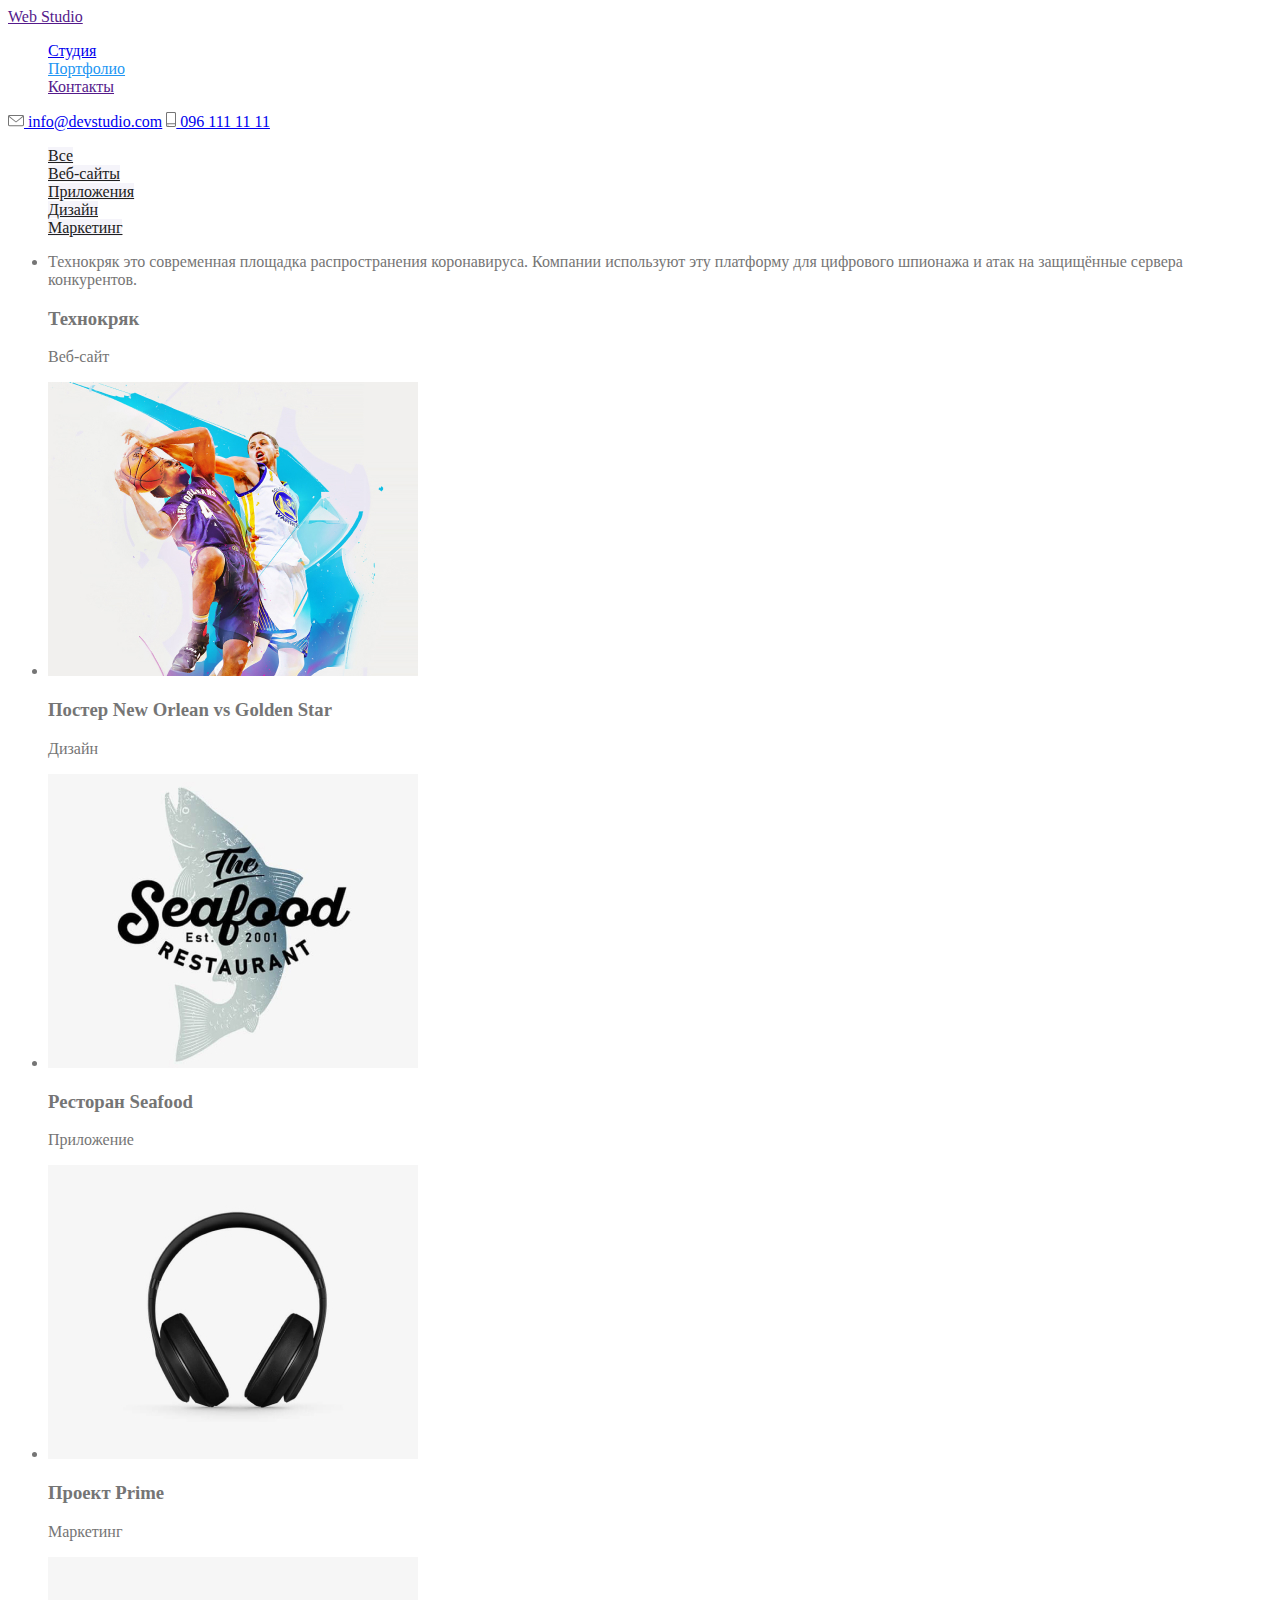
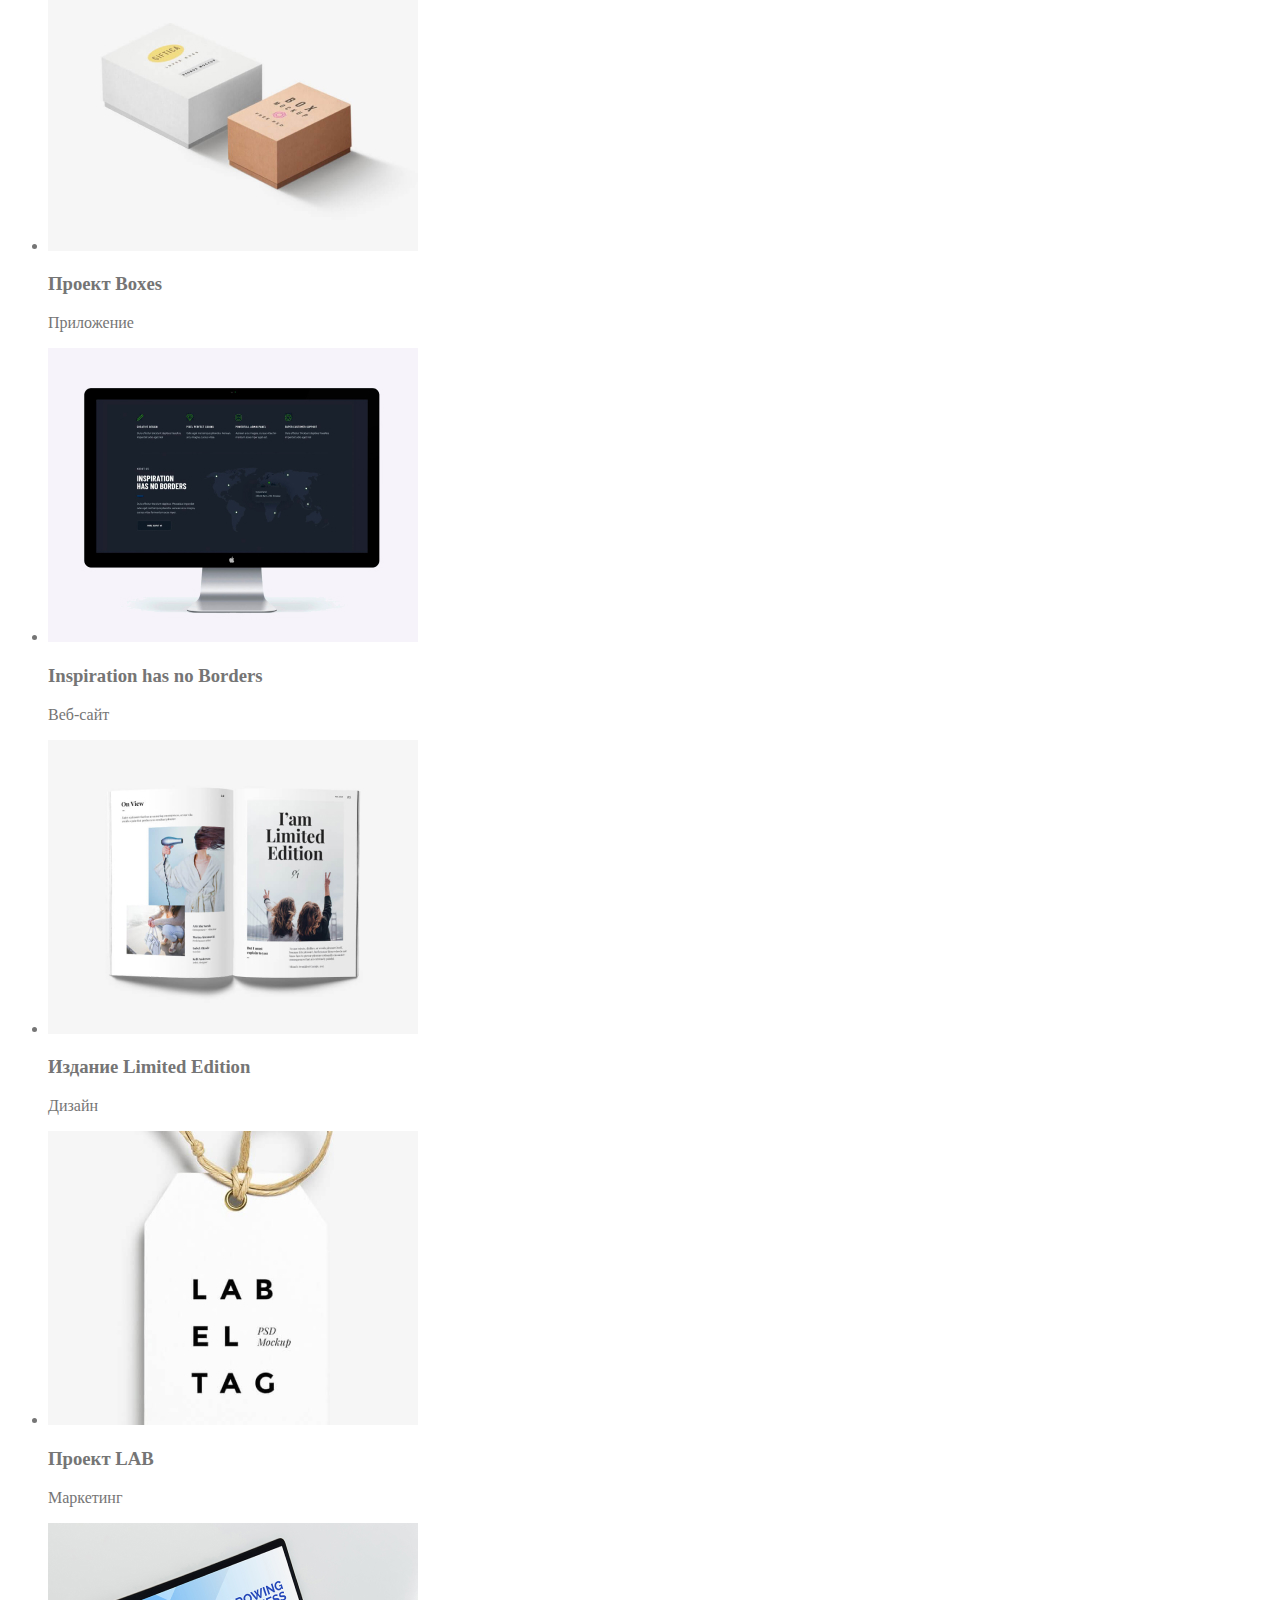
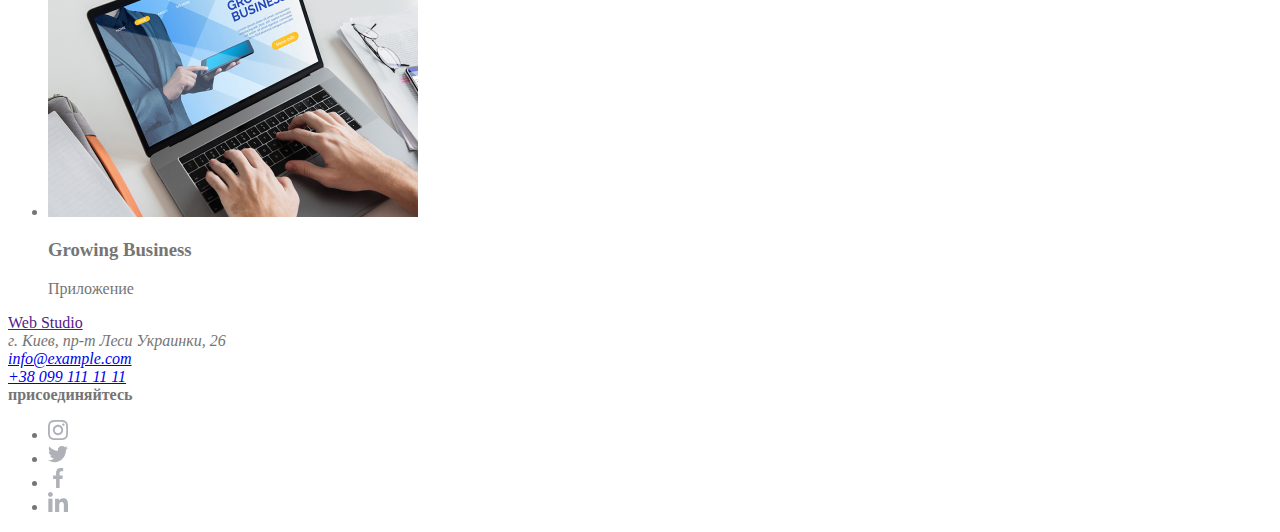
==== portfolio.html @ d94c192e "добавляет оформление цвета" ====
<!DOCTYPE html>
<html lang="ru">
  <head>
    <meta charset="UTF-8" />
    <meta name="viewport" content="width=device-width, initial-scale=1.0" />
    <title>Document</title>
    <link rel="stylesheet" href="./css/styles.css" />
  </head>
  <body>
    <header>
      <nav>
        <a href="">Web Studio</a>
      </nav>
      <ul class="site-nav list">
        <li><a href="./index.html">Студия</a></li>
        <li><a href=""class="link current">Портфолио</a></li>
        <li><a href="">Контакты</a></li>
      </ul>
    </nav>
    <a href="mailto:info@devstudio.com">
        <img src="images/envelope.svg" />
        info@devstudio.com</a>
    <a href="tel:+38 096 111 11 11">
        <img src="images/smartphone.svg"/>
         096 111 11 11</a>
    </header>
    <section>
<ul class="auth-nav list">
<li><a href="" class="button">Все</a></li>
<li><a href="" class="button">Веб-сайты</a></li>
<li><a href="" class="button">Приложения</a></li>
<li><a href="" class="button">Дизайн</a></li>
<li><a href="" class="button">Маркетинг</a></li>
</ul>
    </section>
    <section>
        <ul>
<li><p>Технокряк это современная площадка распространения коронавируса. Компании используют эту платформу для цифрового
шпионажа и атак на защищённые сервера конкурентов.</p>
<h3>Технокряк</h3>
<p>Веб-сайт</p></li>
<li>
    <img src="images/basketball.jpg" alt="постер баскетбол" width="370"/>
    <h3>Постер New Orlean vs Golden Star</h3>
    <p>Дизайн</p>
</li>
<li>
    <img src="images/seafood.jpg" alt="постер баскетболл" width="370"/>
    <h3>Ресторан Seafood</h3>
    <p>Приложение</p>
</li>
<li>
    <img src="images/headphones.jpg" alt="наушники" width="370"/>
    <h3>Проект Prime</h3>
    <p>Маркетинг</p>
</li>
<li>
    <img src="images/boxes.jpg" alt="две коробки" width="370"/>
    <h3>Проект Boxes</h3>
    <p>Приложение</p>
</li>
<li>
    <img src="images/screen.jpg" alt="экран" width="370"/>
    <h3>Inspiration has no Borders</h3>
    <p>Веб-сайт</p>
</li>
<li>
    <img src="images/book.jpg" alt="книга" width="370" />
<h3>Издание Limited Edition</h3>
<p>Дизайн</p>
</li>
<li>
    <img src="images/teg.jpg" alt="тег" width="370" />
    <h3>Проект LAB</h3>
    <p>Маркетинг</p>
</li>
<li>
    <img src="images/nout.jpg" alt="ноутбук" />
    <h3>Growing Business</h3>
    <p>Приложение</p>
</li>
        </ul>
    </section>
    <footer>
        <a href="">Web Studio</a>
        <address>
            г. Киев, пр-т Леси Украинки, 26 <br/>
            <a href="mailto:info@example.com">info@example.com</a><br/>
            <a href="tel:+380991111111">+38 099 111 11 11</a>
        </address>
        <b>присоединяйтесь</b>
        <ul>
            <li><a href=""><img src="images/instagram3.svg"/></a></li>
            <li><a href=""><img src="images/twitter3.svg"/></a></li>
            <li><a href=""><img src="images/facebook3.svg"/></a></li>
            <li><a href=""><img src="images/linkedin3.svg"/></a></li>
        </ul>
    </footer>
  </body>
</html>
---- css/styles.css ----
:root {
  --primary-text-color: #757575;
  --second-text-color: #212121;
  --accent-color: #2196f3;
  --second-accent-color: #ffffff;
  --primary-background-color: #ffffff;
  --second-background-color: #f5f4fa;
}
body {
  color: var(--primary-text-color);
  background-color: var(--primary-background-color);
}
.list {
  list-style: none;
}
.logo {
  color: var(--accent-color);
}
/* site nav */
.site-nav .link {
  color: var(--second-text-color);
}
.site-nav .link:hover,
.site-nav .link:focus {
  color: var(--accent-color);
}
.site-nav .link.current {
  color: var(--accent-color);
}
.contacts {
  color: var(--primary-text-color);
}
.contacts:hover,
.contacts:focus {
  color: var(--accent-color);
}
/* hero */
.hero-title {
  color: var(--second-accent-color);
}
.section-title {
  color: var(--second-text-color);
}
/* features */
.features .title {
  color: var(--second-text-color);
}
.work-list .title {
  color: var(--second-accent-color);
}
.team-list .member {
  color: var(--second-text-color);
}
/* button */
.button {
  color: var(--second-text-color);
  background-color: var(--accent-color);
}
.hero .button {
  color: var(--second-accent-color);
}
.auth-nav .button {
  background-color: var(--second-background-color);
}
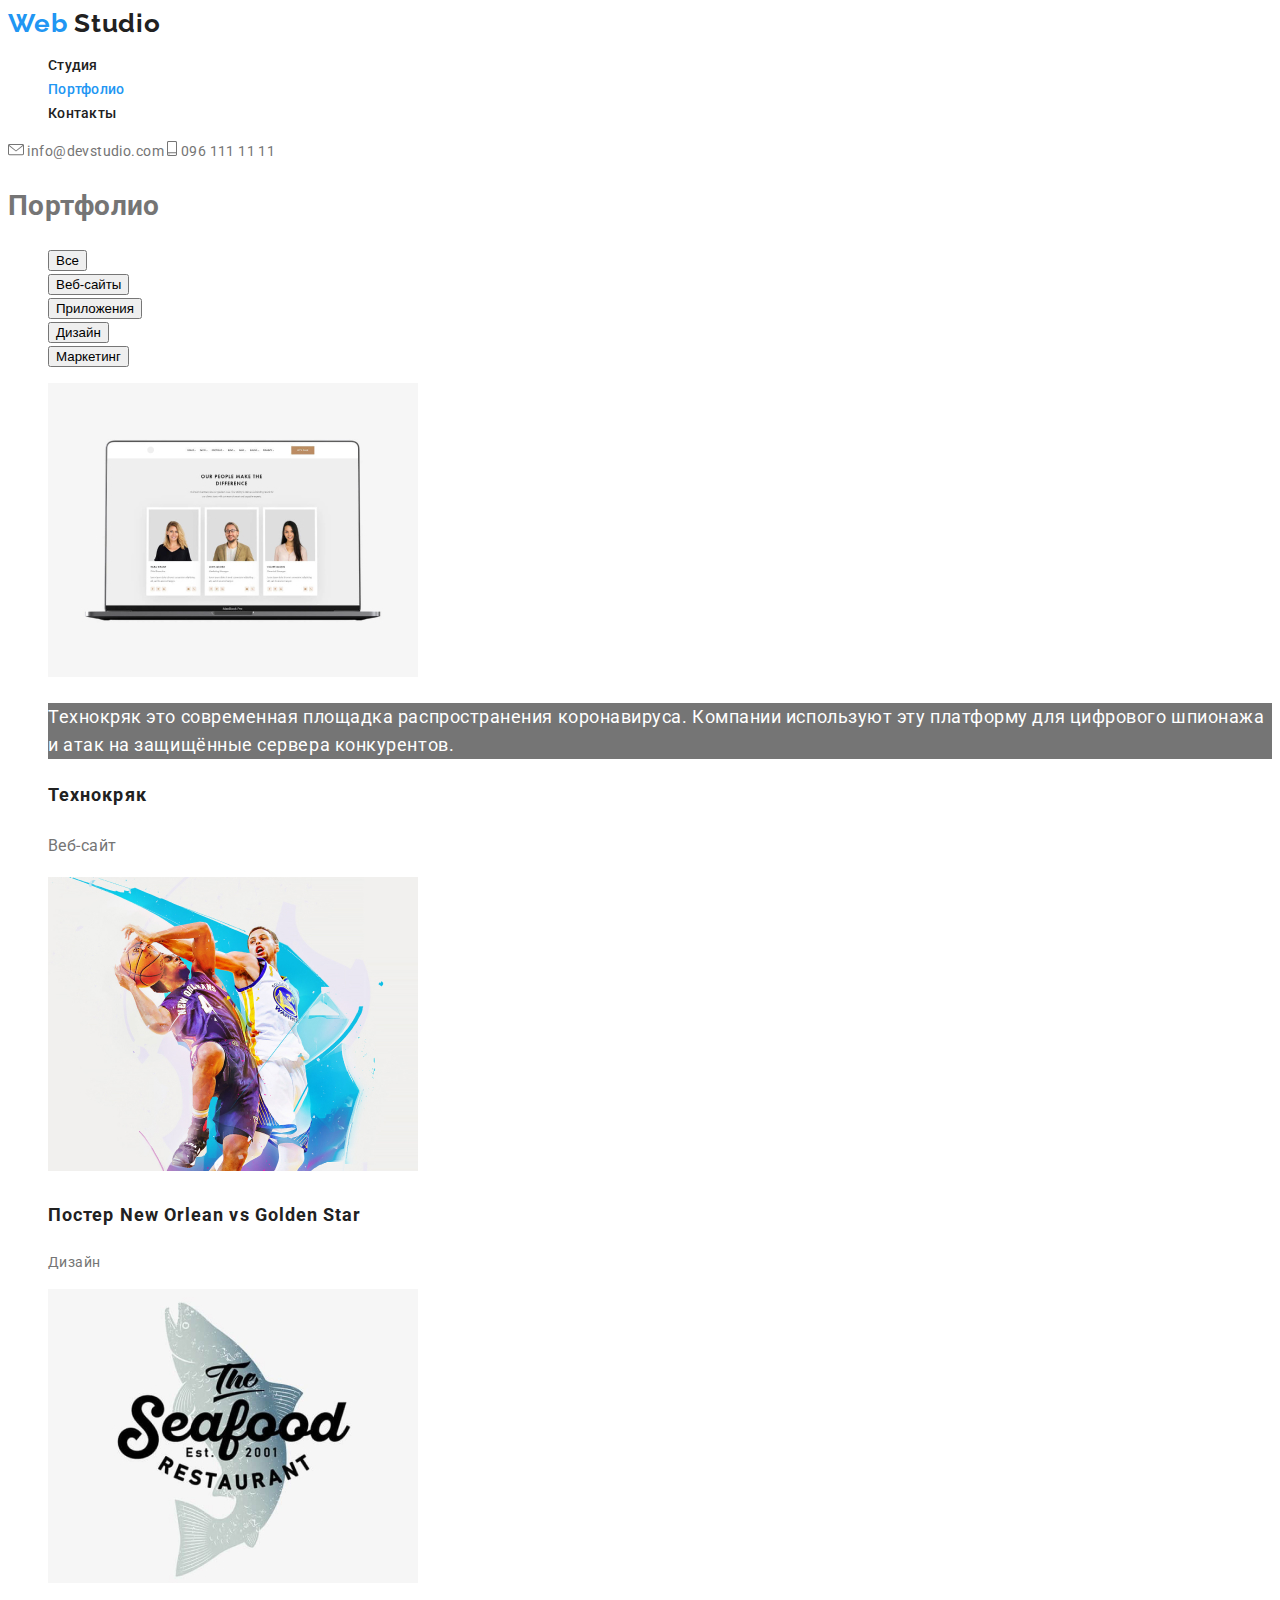
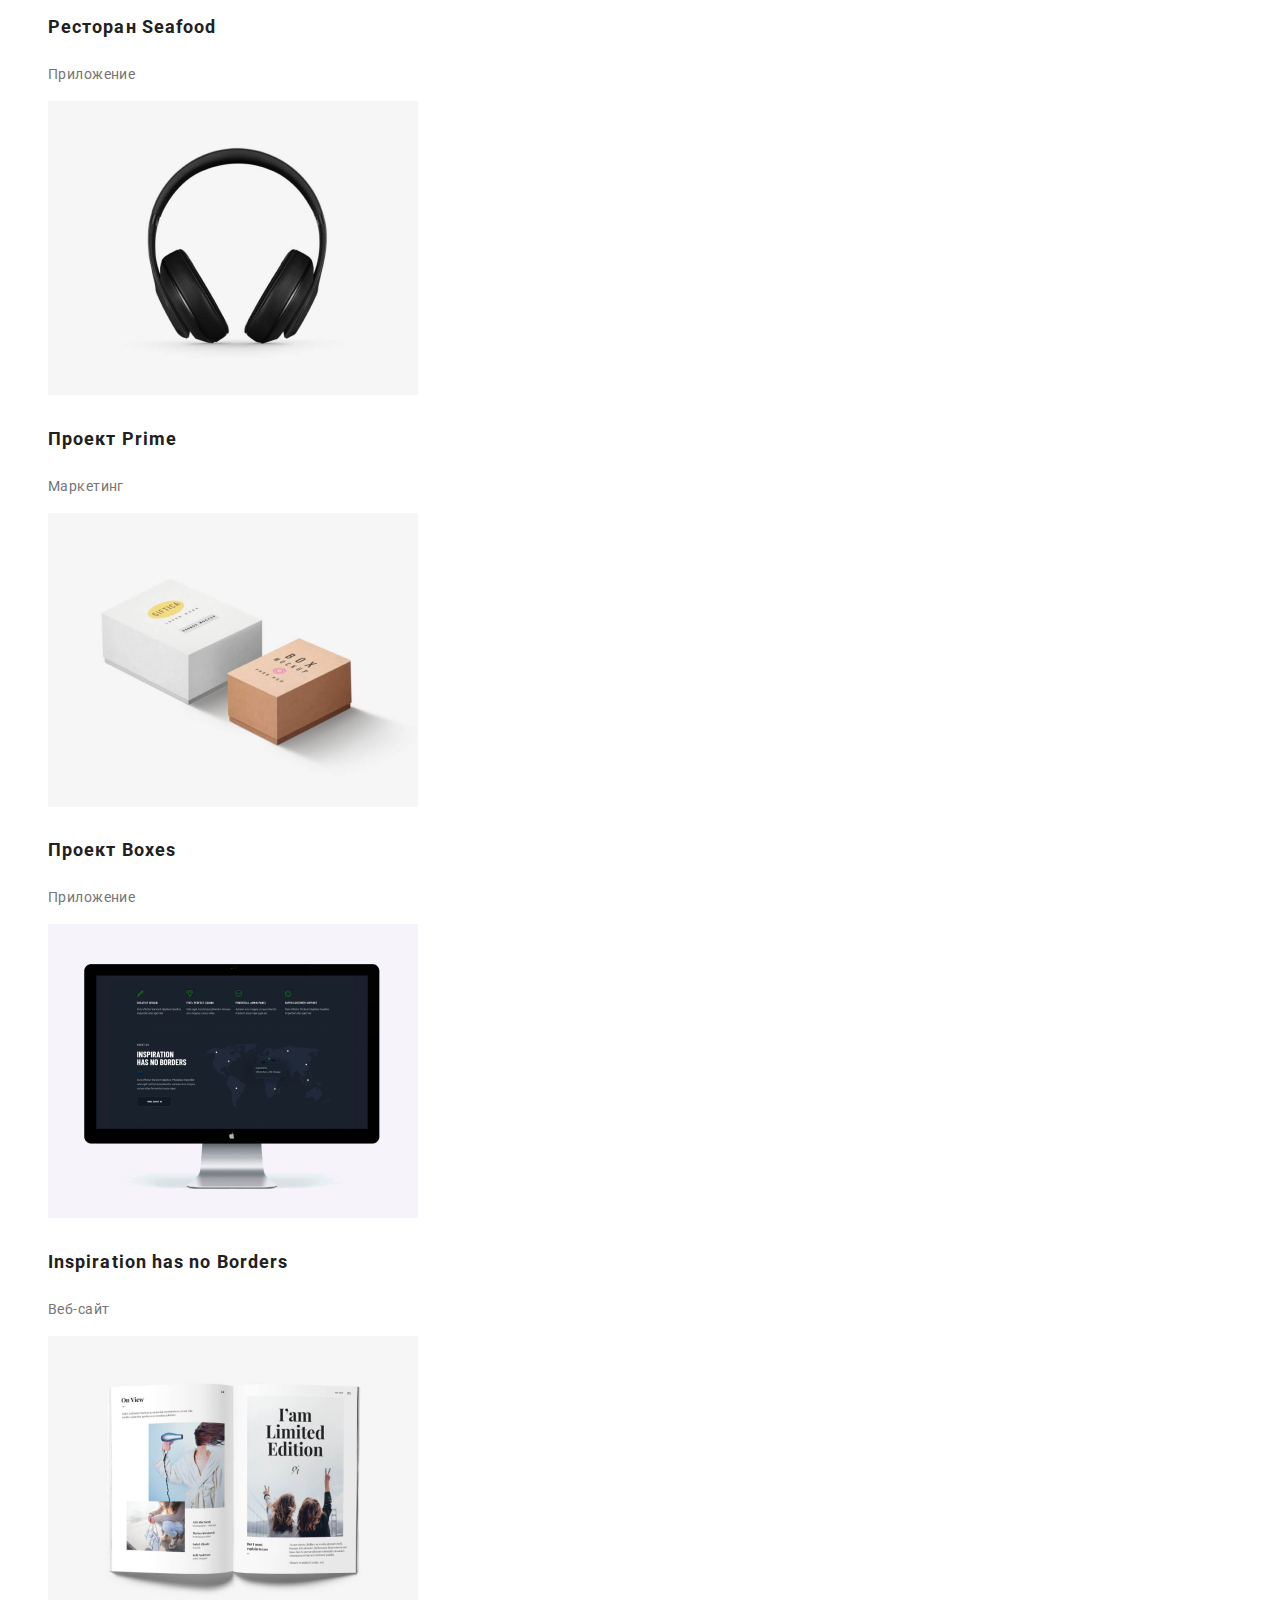
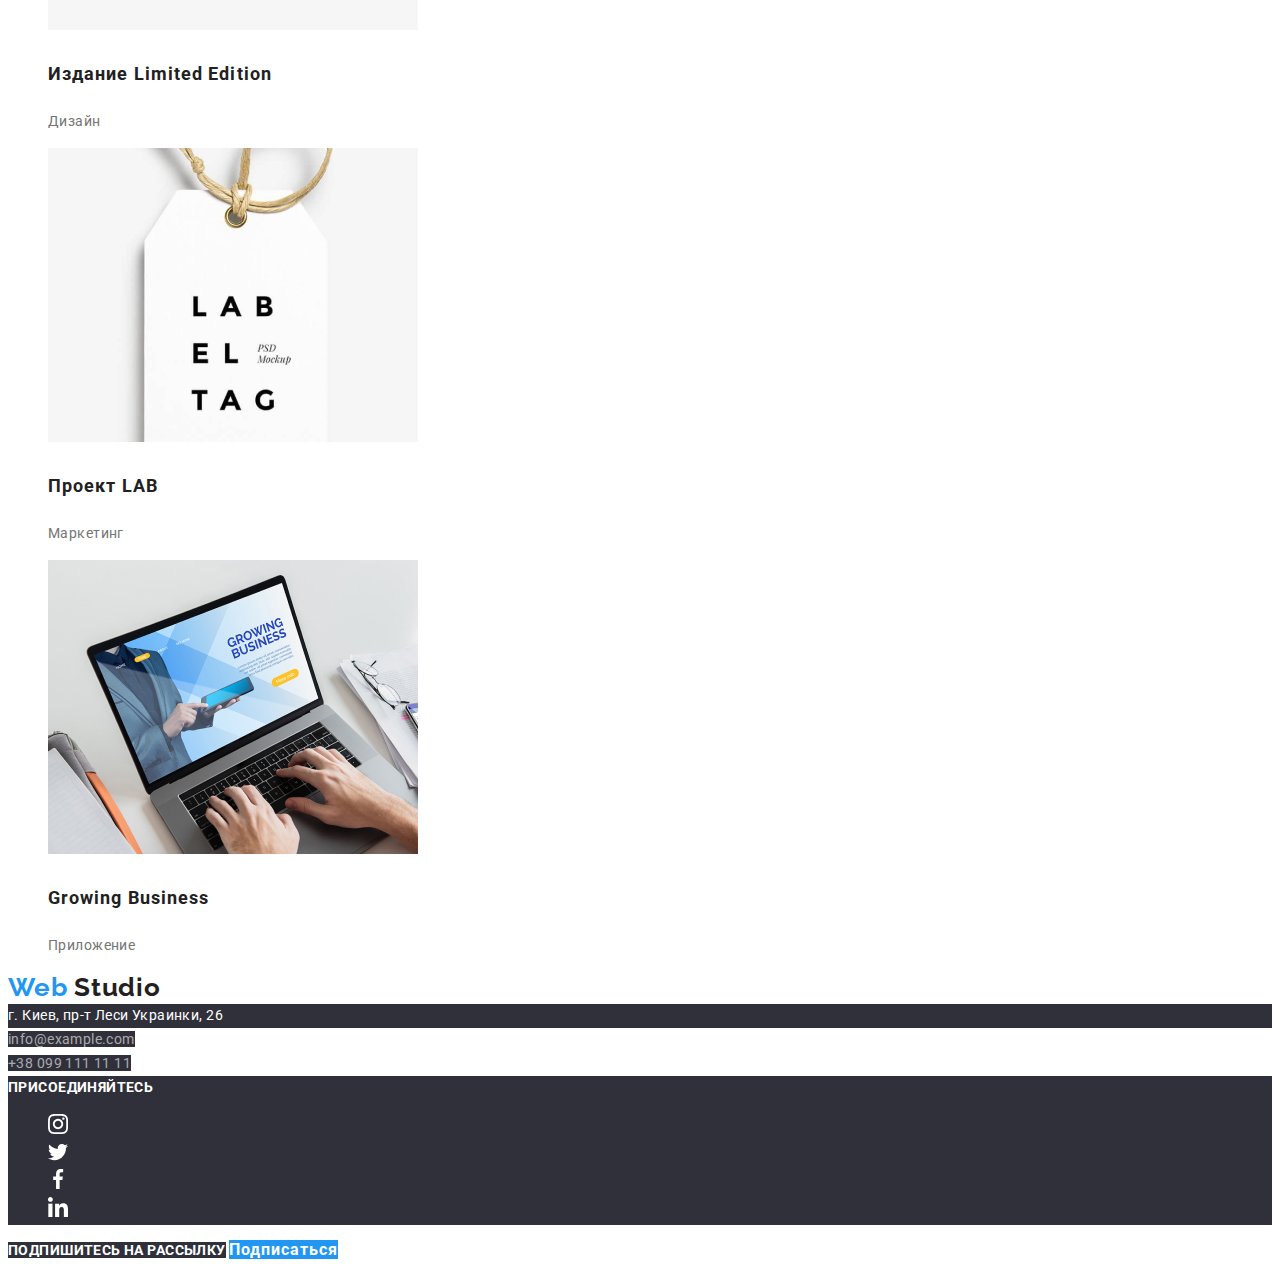
==== commit d1b30951: "оформляє текст" ====
--- a/portfolio.html
+++ b/portfolio.html
@@ -4,27 +4,33 @@
     <meta charset="UTF-8" />
     <meta name="viewport" content="width=device-width, initial-scale=1.0" />
     <title>Document</title>
+    <link
+        href="https://fonts.googleapis.com/css2?family=Raleway:wght@400;700&family=Roboto:wght@400;500;700;900&display=swap"
+        rel="stylesheet" />
     <link rel="stylesheet" href="./css/styles.css" />
   </head>
   <body>
     <header>
       <nav>
-        <a href="">Web Studio</a>
+        <a href=""class="logo"><span class="logo-blue">Web</span> Studio</a>
       </nav>
       <ul class="site-nav list">
-        <li><a href="./index.html">Студия</a></li>
+        <li><a href="./index.html" class="link">Студия</a></li>
         <li><a href=""class="link current">Портфолио</a></li>
-        <li><a href="">Контакты</a></li>
+        <li><a href="" class="link">Контакты</a></li>
       </ul>
     </nav>
-    <a href="mailto:info@devstudio.com">
+    <a href="mailto:info@devstudio.com" class="contacts">
         <img src="images/envelope.svg" />
         info@devstudio.com</a>
-    <a href="tel:+38 096 111 11 11">
+    <a href="tel:+380961111111" class="contacts">
         <img src="images/smartphone.svg"/>
          096 111 11 11</a>
     </header>
-    <section>
+    <main>
+        <h1>Портфолио</h1>
+    <!-- 
+        <section>
 <ul class="auth-nav list">
 <li><a href="" class="button">Все</a></li>
 <li><a href="" class="button">Веб-сайты</a></li>
@@ -32,69 +38,102 @@
 <li><a href="" class="button">Дизайн</a></li>
 <li><a href="" class="button">Маркетинг</a></li>
 </ul>
+    </section> -->
+    <section class="filter">
+        <ul  class="list">
+        <li><button type="button">Все</button></li>
+        <li><button type="button">Веб-сайты</button></li>
+        <li><button type="button">Приложения</button></li>
+        <li><button type="button">Дизайн</button></li> 
+        <li><button type="button">Маркетинг</button></li>
+        </ul>
     </section>
+
     <section>
-        <ul>
-<li><p>Технокряк это современная площадка распространения коронавируса. Компании используют эту платформу для цифрового
+        <ul  class="list">
+<li>
+    <a href="" class="link">
+    <img src="images/tekhnokryak.jpg" alt="люди" width="370"/>
+    <p class="text-overlay">Технокряк это современная площадка распространения коронавируса. Компании используют эту платформу для цифрового
 шпионажа и атак на защищённые сервера конкурентов.</p>
-<h3>Технокряк</h3>
-<p>Веб-сайт</p></li>
+<h3 class="portfolio-title">Технокряк</h3>
+<p class="portfolio-description">Веб-сайт</p></a></li>
 <li>
+    <a href="" class="link">
     <img src="images/basketball.jpg" alt="постер баскетбол" width="370"/>
-    <h3>Постер New Orlean vs Golden Star</h3>
+    <h3 class="portfolio-title">Постер New Orlean vs Golden Star</h3>
     <p>Дизайн</p>
+    </a>
 </li>
-<li>
+<li><a href="" class="link">
     <img src="images/seafood.jpg" alt="постер баскетболл" width="370"/>
-    <h3>Ресторан Seafood</h3>
-    <p>Приложение</p>
+    <h3 class="portfolio-title">Ресторан Seafood</h3>
+    <p>Приложение</p></a>
 </li>
-<li>
+<li><a href="" class="link">
     <img src="images/headphones.jpg" alt="наушники" width="370"/>
-    <h3>Проект Prime</h3>
-    <p>Маркетинг</p>
+    <h3 class="portfolio-title">Проект Prime</h3>
+    <p>Маркетинг</p></a>
 </li>
-<li>
+<li><a href="" class="link">
     <img src="images/boxes.jpg" alt="две коробки" width="370"/>
-    <h3>Проект Boxes</h3>
-    <p>Приложение</p>
+    <h3 class="portfolio-title">Проект Boxes</h3>
+    <p>Приложение</p></a>
 </li>
-<li>
+<li><a href="" class="link">
     <img src="images/screen.jpg" alt="экран" width="370"/>
-    <h3>Inspiration has no Borders</h3>
-    <p>Веб-сайт</p>
+    <h3 class="portfolio-title">Inspiration has no Borders</h3>
+    <p>Веб-сайт</p></a>
 </li>
-<li>
+<li><a href="" class="link">
     <img src="images/book.jpg" alt="книга" width="370" />
-<h3>Издание Limited Edition</h3>
-<p>Дизайн</p>
+<h3 class="portfolio-title">Издание Limited Edition</h3>
+<p>Дизайн</p></a>
 </li>
-<li>
+<li><a href="" class="link">
     <img src="images/teg.jpg" alt="тег" width="370" />
-    <h3>Проект LAB</h3>
-    <p>Маркетинг</p>
+    <h3 class="portfolio-title">Проект LAB</h3>
+    <p>Маркетинг</p></a>
 </li>
-<li>
+<li><a href="" class="link">
     <img src="images/nout.jpg" alt="ноутбук" />
-    <h3>Growing Business</h3>
-    <p>Приложение</p>
+    <h3 class="portfolio-title">Growing Business</h3>
+    <p>Приложение</p></a>
 </li>
         </ul>
     </section>
+    </main>
     <footer>
-        <a href="">Web Studio</a>
-        <address>
-            г. Киев, пр-т Леси Украинки, 26 <br/>
-            <a href="mailto:info@example.com">info@example.com</a><br/>
-            <a href="tel:+380991111111">+38 099 111 11 11</a>
-        </address>
-        <b>присоединяйтесь</b>
-        <ul>
-            <li><a href=""><img src="images/instagram3.svg"/></a></li>
-            <li><a href=""><img src="images/twitter3.svg"/></a></li>
-            <li><a href=""><img src="images/facebook3.svg"/></a></li>
-            <li><a href=""><img src="images/linkedin3.svg"/></a></li>
-        </ul>
+    <div class="footer">
+        <a href="/" class="logo">
+            <span class="logo-blue">Web</span> Studio
+        </a>
+        <address class="adress">
+            г. Киев, пр-т Леси Украинки, 26</address>
+        <a href="mailto:info@devstudio.com" class="link">info@example.com</a><br />
+        <a href="tel:+380961111111" class="link">+38 099 111 11 11</a>
+    </div>
+        <div class="social-networks">
+            <b class="appeal">присоединяйтесь</b>
+            <ul class="list">
+                <li>
+                    <a href="" class="link"><img src="images/instagram2.svg" alt="лого инстаграмм" /></a>
+                </li>
+                <li>
+                    <a href="" class="link"><img src="images/twitter1.svg" alt="лого твиттер" /></a>
+                </li>
+                <li>
+                    <a href="" class="link"><img src="images/facebook1.svg" alt="лого фейсбук" /></a>
+                </li>
+                <li>
+                    <a href="" class="link"><img src="images/linkedin1.svg" alt="лого линкедин" /></a>
+                </li>
+            </ul>
+        </div>
+        <div>
+            <b class="appeal">Подпишитесь на рассылку</b>
+            <a href="" class="button">Подписаться</a>
+        </div>
     </footer>
   </body>
 </html>
--- a/css/styles.css
+++ b/css/styles.css
@@ -9,17 +9,41 @@
 body {
   color: var(--primary-text-color);
   background-color: var(--primary-background-color);
+
+  font-family: Roboto, sans-serif;
+  letter-spacing: 0.03em;
+  font-size: 14px;
+  line-height: 1.71;
 }
 .list {
   list-style: none;
 }
 .logo {
+  color: var(--second-text-color);
+  font-family: Raleway, sans-serif;
+  font-weight: 700;
+  font-size: 26px;
+  line-height: 1.19;
+  letter-spacing: 0.03em;
+  text-decoration: none;
+}
+.logo-blue {
   color: var(--accent-color);
 }
 /* site nav */
+/* .site-nav .link {
+  color: var(--second-text-color);
+} */
 .site-nav .link {
   color: var(--second-text-color);
-}
+
+  font-weight: 500;
+  font-size: 14px;
+  line-height: 1.14;
+  letter-spacing: 0.02em;
+  text-decoration: none;
+}
+
 .site-nav .link:hover,
 .site-nav .link:focus {
   color: var(--accent-color);
@@ -27,8 +51,14 @@
 .site-nav .link.current {
   color: var(--accent-color);
 }
+
+.site-nav.list {
+  list-style: none;
+}
+/* contacts */
 .contacts {
   color: var(--primary-text-color);
+  text-decoration: none;
 }
 .contacts:hover,
 .contacts:focus {
@@ -37,28 +67,153 @@
 /* hero */
 .hero-title {
   color: var(--second-accent-color);
-}
-.section-title {
-  color: var(--second-text-color);
-}
-/* features */
-.features .title {
-  color: var(--second-text-color);
-}
-.work-list .title {
-  color: var(--second-accent-color);
-}
-.team-list .member {
-  color: var(--second-text-color);
+  background-color: var(--primary-text-color);
+
+  font-weight: 900;
+  font-size: 44px;
+  line-height: 1.36;
+  text-align: center;
+  letter-spacing: 0.06em;
+  text-transform: uppercase;
 }
 /* button */
 .button {
-  color: var(--second-text-color);
+  color: var(--second-accent-color);
   background-color: var(--accent-color);
-}
-.hero .button {
-  color: var(--second-accent-color);
-}
-.auth-nav .button {
+
+  font-weight: 700;
+  font-size: 16px;
+  line-height: 1.88px;
+  text-align: center;
+  letter-spacing: 0.06em;
+  text-decoration: none;
+}
+/* .auth-nav .button {
   background-color: var(--second-background-color);
-}
+} */
+
+/* features */
+.title {
+  color: var(--second-text-color);
+
+  font-weight: 700;
+  font-size: 14px;
+  line-height: 1.14;
+  letter-spacing: 0.03em;
+  text-transform: uppercase;
+}
+/* .features .title {
+  color: var(--second-text-color);
+} */
+/* work */
+.section-title {
+  color: var(--second-text-color);
+
+  text-align: center;
+}
+.work-list .title {
+  color: var(--second-accent-color);
+  background-color: var(--primary-text-color);
+
+  font-weight: 700;
+  font-size: 14px;
+  line-height: 1.14;
+  text-align: center;
+  letter-spacing: 0.03em;
+  text-transform: uppercase;
+}
+/* team */
+.team-list .member {
+  color: var(--second-text-color);
+
+  font-weight: 500;
+  font-size: 16px;
+  line-height: 1.19;
+  text-align: center;
+  letter-spacing: 0.03em;
+}
+.position {
+  font-weight: 400;
+  font-size: 16px;
+  line-height: 1.19;
+  text-align: center;
+  letter-spacing: 0.03em;
+}
+
+/* portfolio */
+/* filter (button) */
+.filter .button {
+  color: var(-second-text-color);
+  background-color: var(--second-background-color);
+
+  font-weight: 500;
+  font-size: 16px;
+  line-height: 1.63;
+  text-align: center;
+  letter-spacing: 0.03em;
+}
+.text-overlay {
+  color: var(--second-accent-color);
+  background-color: var(--primary-text-color);
+
+  font-weight: 400;
+  font-size: 18px;
+  line-height: 1.56;
+  letter-spacing: 0.03em;
+}
+.portfolio-title {
+  color: var(--second-text-color);
+
+  font-weight: 700;
+  font-size: 18px;
+  line-height: 2;
+  letter-spacing: 0.06em;
+}
+.portfolio-description {
+  font-weight: 400;
+  font-size: 16px;
+  line-height: 1.88;
+  letter-spacing: 0.03em;
+}
+.link {
+  text-decoration: none;
+  color: var(--primary-text-color);
+}
+/* footer */
+.adress {
+  color: var(--second-accent-color);
+  background-color: #2f303a;
+
+  font-weight: 400;
+  font-size: 14px;
+  line-height: 1.71;
+  letter-spacing: 0.03em;
+  font-style: normal;
+}
+.footer .link {
+  color: rgba(255, 255, 255, 0.6);
+  background-color: #2f303a;
+
+  font-style: normal;
+  font-weight: 400;
+  font-size: 14px;
+  line-height: 1.71;
+  letter-spacing: 0.03em;
+}
+.appeal {
+  color: var(--second-accent-color);
+  background-color: #2f303a;
+
+  font-weight: 700;
+  font-size: 14px;
+  line-height: 1.14;
+  letter-spacing: 0.03em;
+  text-transform: uppercase;
+}
+.social-networks {
+  background-color: #2f303a;
+}
+.social-networks .link:hover,
+.social-networks .link:focus {
+  background-color: var(--accent-color);
+}
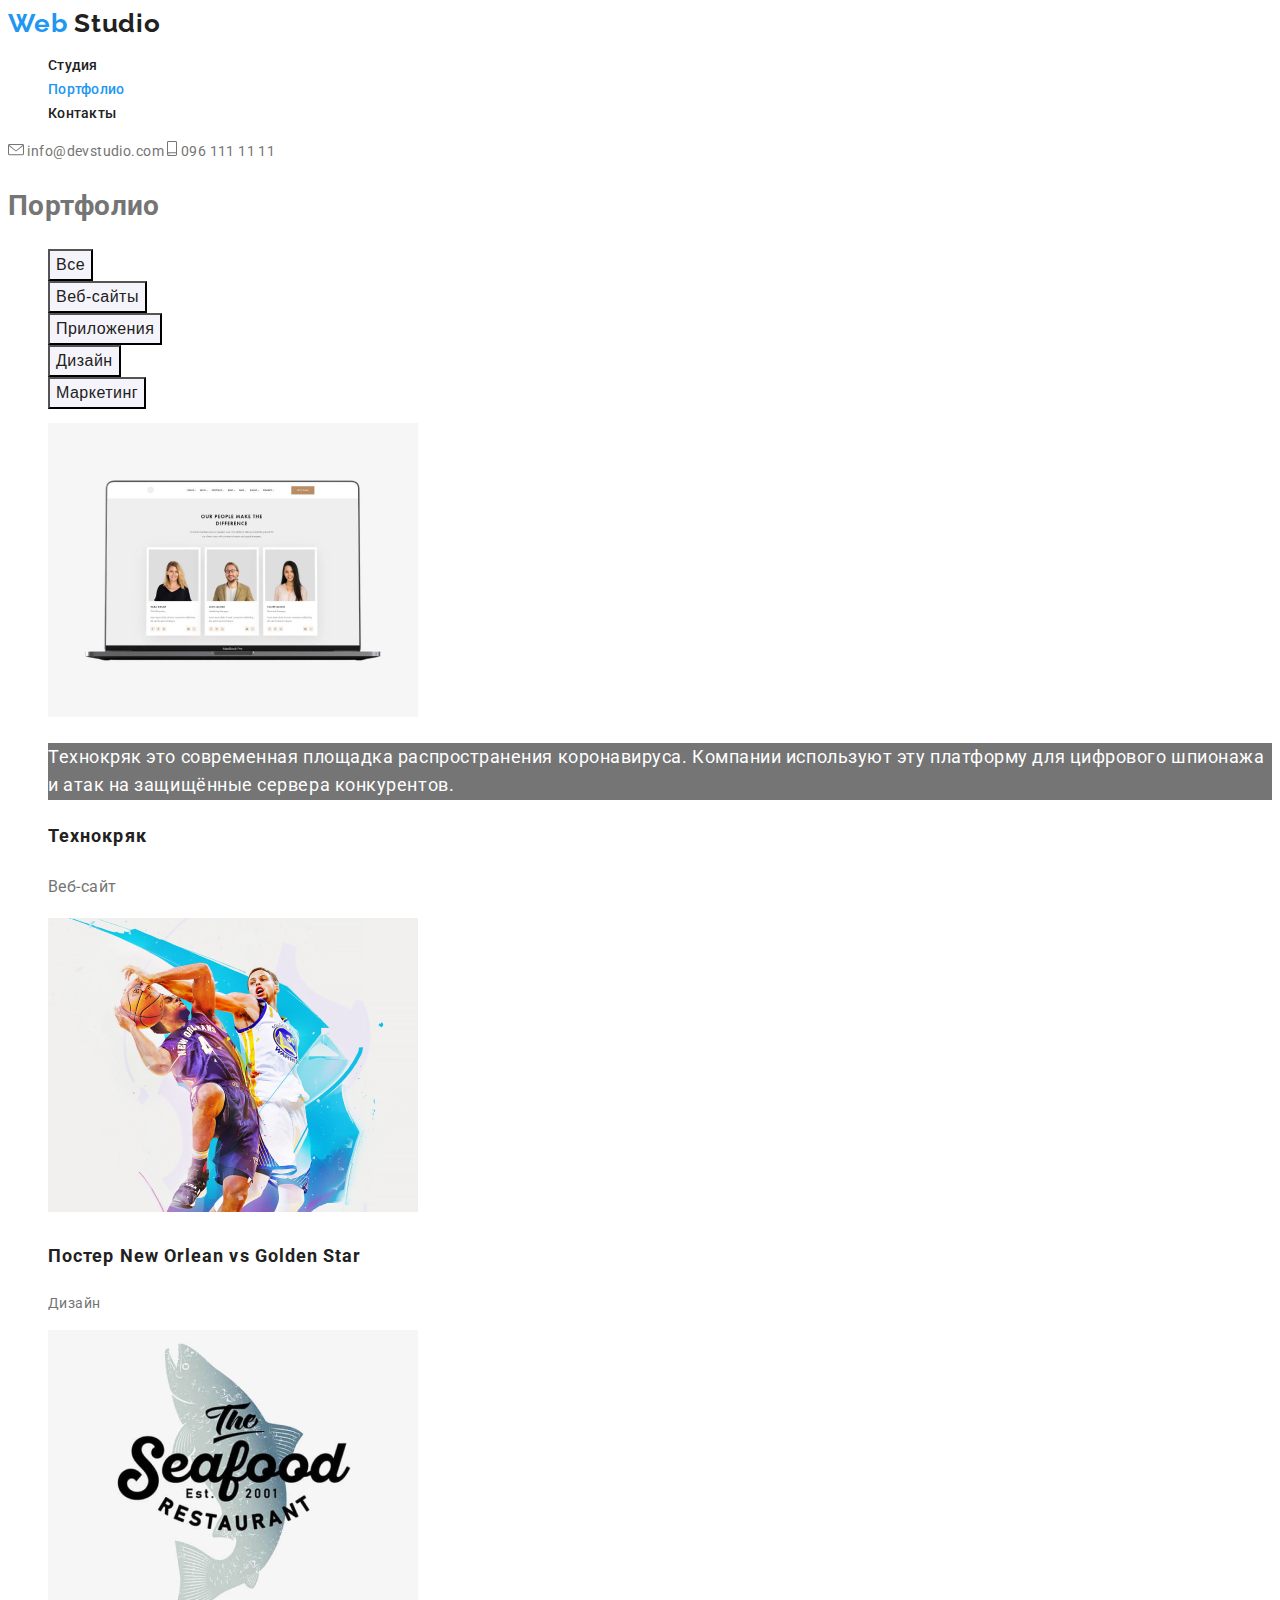
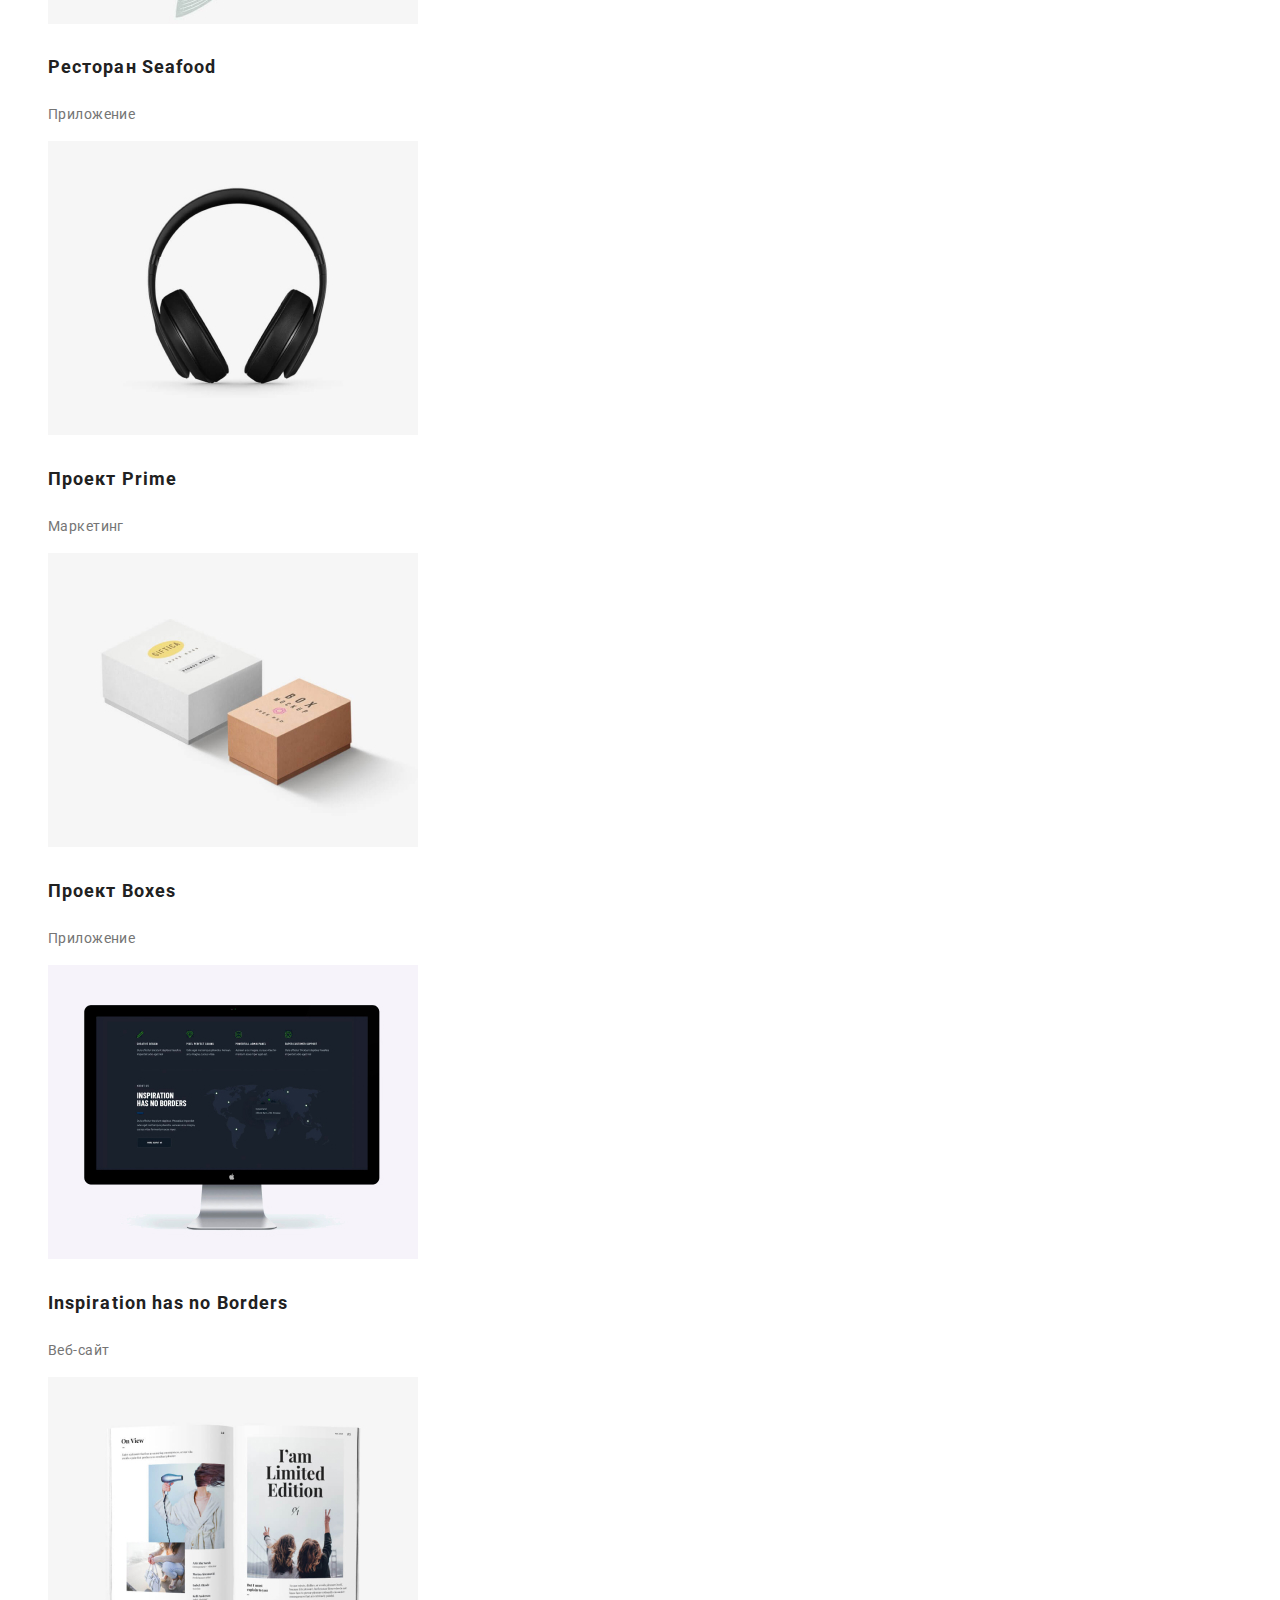
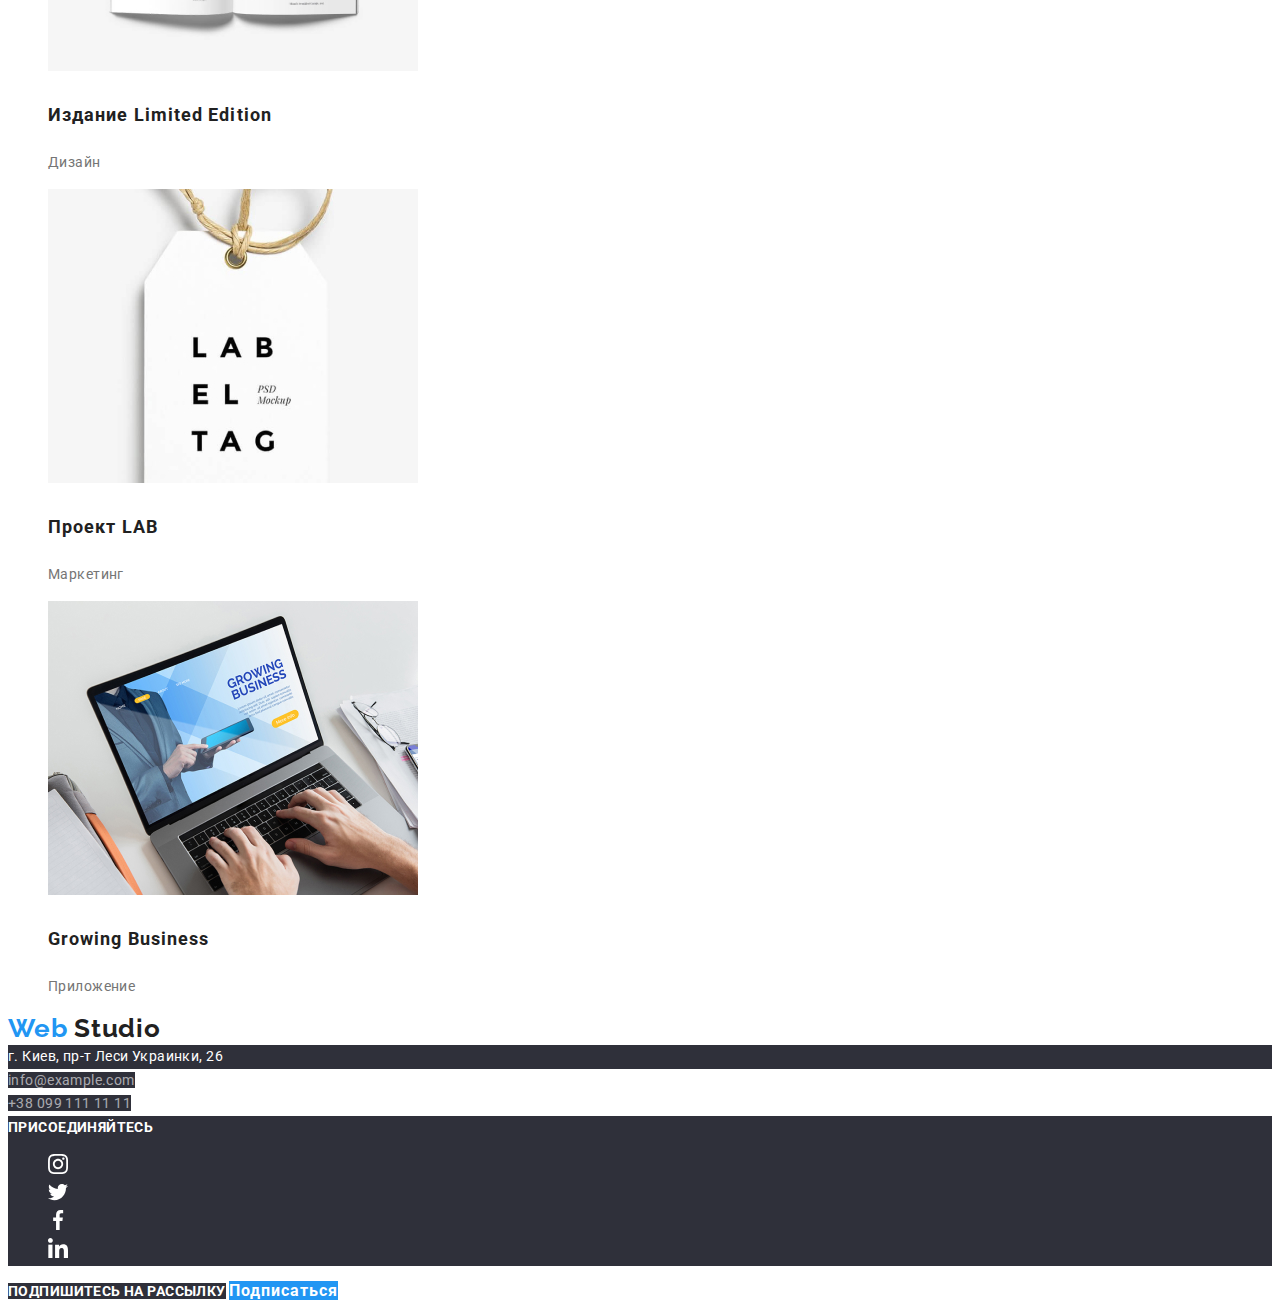
==== commit 94d8ec65: "делает ховер у кнопок" ====
--- a/portfolio.html
+++ b/portfolio.html
@@ -41,11 +41,11 @@
     </section> -->
     <section class="filter">
         <ul  class="list">
-        <li><button type="button">Все</button></li>
-        <li><button type="button">Веб-сайты</button></li>
-        <li><button type="button">Приложения</button></li>
-        <li><button type="button">Дизайн</button></li> 
-        <li><button type="button">Маркетинг</button></li>
+        <li><button class="button">Все</button></li>
+        <li><button class="button">Веб-сайты</button></li>
+        <li><button class="button">Приложения</button></li>
+        <li><button class="button">Дизайн</button></li> 
+        <li><button class="button">Маркетинг</button></li>
         </ul>
     </section>
 
--- a/css/styles.css
+++ b/css/styles.css
@@ -143,14 +143,19 @@
 /* portfolio */
 /* filter (button) */
 .filter .button {
-  color: var(-second-text-color);
-  background-color: var(--second-background-color);
+  color: var(--second-text-color);
+  background-color: #f5f4fa;
 
   font-weight: 500;
   font-size: 16px;
   line-height: 1.63;
   text-align: center;
   letter-spacing: 0.03em;
+}
+.filter .button:hover,
+.filter .button:focus {
+  color: var(--second-accent-color);
+  background-color: #2196f3;
 }
 .text-overlay {
   color: var(--second-accent-color);
